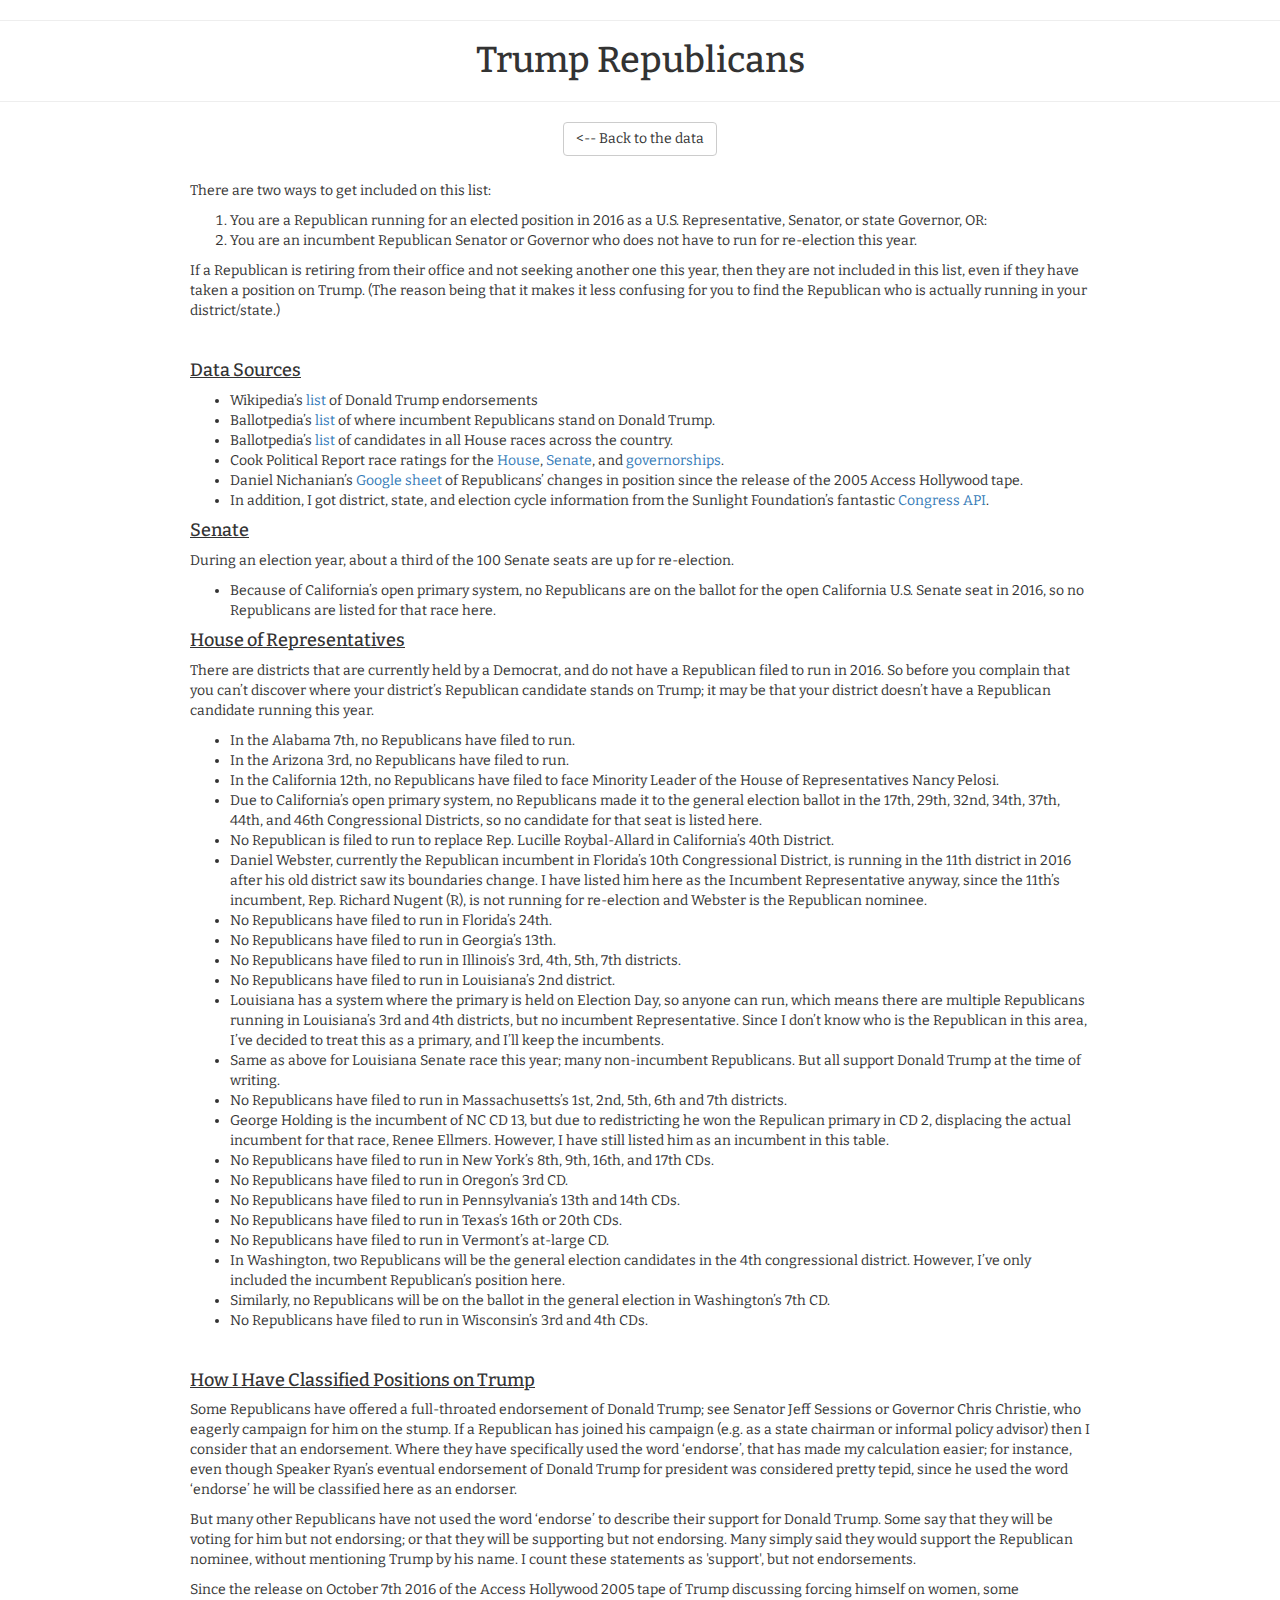
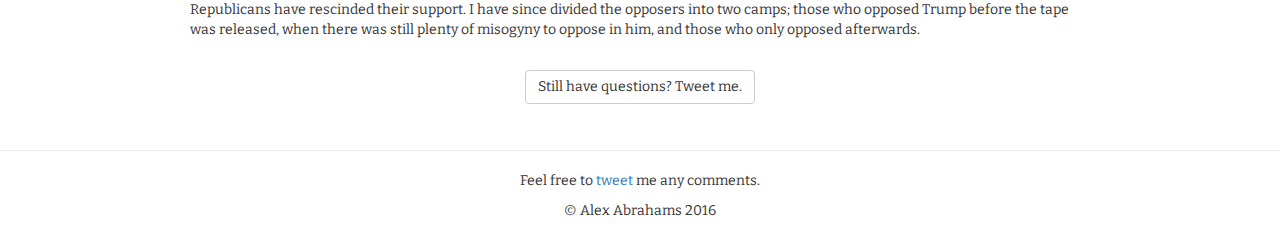
==== about.html @ d9d055bd "first commit" ====
<!DOCTYPE html>
<html>
    <head>
        <meta charset="utf-8">
        <meta http-equiv="X-UA-Compatible" content="IE=edge">
        <meta name="viewport" content="width=device-width, initial-scale=1">
        <!-- The above 3 meta tags *must* come first in the head; any other head content must come *after* these tags -->
        <title>Trump Republicans | About</title>
        <meta name="author" content="Alex Abrahams">
        <meta name="description" content="A list of elected Republicans who support and/or currently endorse Donald Trump for President of the United States. Naming and shaming.">

        <!-- Bootstrap core CSS -->
        <link href="css/bootstrap.min.css" rel="stylesheet">

        <!-- CSV to Table by Derek Eder CSS -->
        <!-- <link href="css/dataTables.bootstrap.css" rel="stylesheet"> -->

        <!-- Custom CSS -->
        <link rel="stylesheet" href="css/main.css">
        <link href='http://fonts.googleapis.com/css?family=Arvo:400,700|Bitter:400,700|Slabo+27px' rel='stylesheet' type='text/css'>
        <link href='http://fonts.googleapis.com/css?family=Nunito:400,300,700' rel='stylesheet' type='text/css'>

        <link rel="shortcut icon" href="images/favicon.ico">
        <link rel="icon" sizes="16x16 32x32 64x64" href="images/favicon.ico">
        <link rel="icon" type="image/png" sizes="196x196" href="images/favicon-192.png">
        <link rel="icon" type="image/png" sizes="160x160" href="images/favicon-160.png">
        <link rel="icon" type="image/png" sizes="96x96" href="images/favicon-96.png">
        <link rel="icon" type="image/png" sizes="64x64" href="images/favicon-64.png">
        <link rel="icon" type="image/png" sizes="32x32" href="images/favicon-32.png">
        <link rel="icon" type="image/png" sizes="16x16" href="images/favicon-16.png">
        <link rel="apple-touch-icon" href="images/favicon-57.png">
        <link rel="apple-touch-icon" sizes="114x114" href="images/favicon-114.png">
        <link rel="apple-touch-icon" sizes="72x72" href="images/favicon-72.png">
        <link rel="apple-touch-icon" sizes="144x144" href="images/favicon-144.png">
        <link rel="apple-touch-icon" sizes="60x60" href="images/favicon-60.png">
        <link rel="apple-touch-icon" sizes="120x120" href="images/favicon-120.png">
        <link rel="apple-touch-icon" sizes="76x76" href="images/favicon-76.png">
        <link rel="apple-touch-icon" sizes="152x152" href="images/favicon-152.png">
        <link rel="apple-touch-icon" sizes="180x180" href="images/favicon-180.png">
        <meta name="msapplication-TileColor" content="#FFFFFF">
        <meta name="msapplication-TileImage" content="images/favicon-144.png">
        <meta name="msapplication-config" content="images/browserconfig.xml">

    </head>
    <body>
        <header>
            <hr>
            <h1><a href="index.html">Trump Republicans</a></h1>
            <hr>
            <a href="index.html" class="btn btn-default tweeter" role="button"> <-- Back to the data</a>
            <div id="about">
                <p>
                    There are two ways to get included on this list:
                <p/>
                <ol>
                    <li>You are a Republican running for an elected position in 2016 as a U.S. Representative, Senator, or state Governor, OR:</li>
                    <li>You are an incumbent Republican Senator or Governor who does not have to run for re-election this year.</li>
                </ol>
                <p>

                    If a Republican is retiring from their office and not seeking another one this year, then they are not included in this list, even if they have taken a position on Trump. (The reason being that it makes it less confusing for you to find the Republican who is actually running in your district/state.) 
                </p>
                <br>
                <!-- <p>
                    A list of the elected Republican Senators, Representatives, and Governors who have formally endorsed 
                    Donald J. Trump for President of the United States. If that person is up for re-election in 2016, you can also find a link to support their Democratic opponent. This list is based on the Wikipedia <a href="https://en.wikipedia.org/wiki/List_of_Donald_Trump_presidential_campaign_endorsements,_2016">list of Trump endorsers</a> and uses data from 
                    the Sunlight Foundation Congress API.
                </p> -->
                <h4 class="subheading">Data Sources</h4>

                <ul>
                    <li>Wikipedia&#8217;s <a href="https://en.wikipedia.org/wiki/List_of_Donald_Trump_presidential_campaign_endorsements,_2016" target="_blank">list</a> of Donald Trump endorsements</li>
                    <li>Ballotpedia&#8217;s <a href="https://ballotpedia.org/Republicans_and_their_declared_positions_on_Donald_Trump#Tracking_support_for_Trump" target="_blank">list</a> of where incumbent Republicans stand on Donald Trump.</li>
                    <li>Ballotpedia&#8217;s <a href="https://ballotpedia.org/U.S._House_battlegrounds,_2016" target="_blank">list</a> of candidates in all House races across the country.</li>
                    <li>Cook Political Report race ratings for the <a href="http://cookpolitical.com/house/charts/race-ratings" target="_blank">House</a>, <a href="http://cookpolitical.com/senate/charts/race-ratings" target="_blank">Senate</a>, and <a href="http://cookpolitical.com/governor/charts/race-ratings" target="_blank">governorships</a>.</li>
                    <li>Daniel Nichanian&#8217;s <a href="https://docs.google.com/spreadsheets/d/15MudzswjU45efqvus21goEqtknbsfy9w2CLaWvOa_z0/edit#gid=0" target="_blank">Google sheet</a> of Republicans&#8217; changes in position since the release of the 2005 Access Hollywood tape.</li>
                    <li>In addition, I got district, state, and election cycle information from the Sunlight Foundation&#8217;s fantastic <a href="https://sunlightlabs.github.io/congress/legislators.html" target="_blank">Congress API</a>.</li>
                </ul>

                <h4 class="subheading">Senate</h4>

                <p>
                During an election year, about a third of the 100 Senate seats are up for re-election. </p>

                <ul>
                <li>Because of California&#8217;s open primary system, no Republicans are on the ballot for the open California U.S. Senate seat in 2016, so no Republicans are listed for that race here.</li>
                </ul>

                <h4 class="subheading">House of Representatives</h4>

                <p>
                There are districts that are currently held by a Democrat, and do not have a Republican filed to run in 2016. So before you complain that you can&#8217;t discover where your district&#8217;s Republican candidate stands on Trump; it may be that your district doesn&#8217;t have a Republican candidate running this year.</p>

                <ul>
                <li>In the Alabama 7th, no Republicans have filed to run.</li>
                <li>In the Arizona 3rd, no Republicans have filed to run.</li>
                <li>In the California 12th, no Republicans have filed to face Minority Leader of the House of Representatives Nancy Pelosi.</li>
                <li>Due to California&#8217;s open primary system, no Republicans made it to the general election ballot in the 17th, 29th, 32nd, 34th, 37th, 44th, and 46th Congressional Districts, so no candidate for that seat is listed here.</li>
                <li>No Republican is filed to run to replace Rep. Lucille Roybal-Allard in California&#8217;s 40th District.</li>
                <li>Daniel Webster, currently the Republican incumbent in Florida&#8217;s 10th Congressional District, is running in the 11th district in 2016 after his old district saw its boundaries change. I have listed him here as the Incumbent Representative anyway, since the 11th&#8217;s incumbent, Rep. Richard Nugent (R), is not running for re-election and Webster is the Republican nominee.</li>
                <li>No Republicans have filed to run in Florida&#8217;s 24th.</li>
                <li>No Republicans have filed to run in Georgia&#8217;s 13th.</li>
                <li>No Republicans have filed to run in Illinois&#8217;s 3rd, 4th, 5th, 7th districts.</li>
                <li>No Republicans have filed to run in Louisiana&#8217;s 2nd district.</li>
                <li>Louisiana has a system where the primary is held on Election Day, so anyone can run, which means there are multiple Republicans running in Louisiana&#8217;s 3rd and 4th districts, but no incumbent Representative. Since I don&#8217;t know who is the Republican in this area, I&#8217;ve decided to treat this as a primary, and I&#8217;ll keep the incumbents.</li>
                <li>Same as above for Louisiana Senate race this year; many non-incumbent Republicans. But all support Donald Trump at the time of writing.</li>
                <li>No Republicans have filed to run in Massachusetts&#8217;s 1st, 2nd, 5th, 6th and 7th districts.</li>
                <li>George Holding is the incumbent of NC CD 13, but due to redistricting he won the Repulican primary in CD 2, displacing the actual incumbent for that race, Renee Ellmers. However, I have still listed him as an incumbent in this table.</li>
                <li>No Republicans have filed to run in New York&#8217;s 8th, 9th, 16th, and 17th CDs.</li>
                <li>No Republicans have filed to run in Oregon&#8217;s 3rd CD.</li>
                <li>No Republicans have filed to run in Pennsylvania&#8217;s 13th and 14th CDs.</li>
                <li>No Republicans have filed to run in Texas&#8217;s 16th or 20th CDs.</li>
                <li>No Republicans have filed to run in Vermont&#8217;s at-large CD.</li>
                <li>In Washington, two Republicans will be the general election candidates in the 4th congressional district. However, I&#8217;ve only included the incumbent Republican&#8217;s position here.</li>
                <li>Similarly, no Republicans will be on the ballot in the general election in Washington&#8217;s 7th CD.</li>
                <li>No Republicans have filed to run in Wisconsin&#8217;s 3rd and 4th CDs.</li>
                </ul>
                <br>

                <h4 class="subheading">How I Have Classified Positions on Trump</h4>

                <p>Some Republicans have offered a full-throated endorsement of Donald Trump; see Senator Jeff Sessions or Governor Chris Christie, who eagerly campaign for him on the stump. If a Republican has joined his campaign (e.g. as a state chairman or informal policy advisor) then I consider that an endorsement. Where they have specifically used the word &#8216;endorse&#8217;, that has made my calculation easier; for instance, even though Speaker Ryan&#8217;s eventual endorsement of Donald Trump for president was considered pretty tepid, since he used the word &#8216;endorse&#8217; he will be classified here as an endorser.</p>

                <p>But many other Republicans have not used the word &#8216;endorse&#8217; to describe their support for Donald Trump. Some say that they will be voting for him but not endorsing; or that they will be supporting but not endorsing. Many simply said they would support the Republican nominee, without mentioning Trump by his name. I count these statements as 'support', but not endorsements.</p>

                <p>Since the release on October 7th 2016 of the Access Hollywood 2005 tape of Trump discussing forcing himself on women, some Republicans have rescinded their support. I have since divided the opposers into two camps; those who opposed Trump before the tape was released, when there was still plenty of misogyny to oppose in him, and those who only opposed afterwards.</p>
            </div>
            <br>
            <a href="https://twitter.com/Alex_Abes" target="_blank" class="btn btn-default tweeter" role="button">Still have questions? Tweet me. </a>
        </header>

        <!-- Bootstrap core JavaScript
        ================================================== -->
        <!-- Placed at the end of the document so the pages load faster -->
        <script src="js/jquery.min.js"></script>
        <script src="js/bootstrap.min.js"></script>
        <script src="js/jquery.csv.min.js"></script>
        <script src="js/jquery.dataTables.min.js"></script>
        <script src="js/dataTables.bootstrap.js"></script>
        <script src='js/csv_to_html_table.js'></script>

        
        <footer class="site-footer" id="footer">
            <hr>
            <p>Feel free to <a href="https://twitter.com/Alex_Abes" target="_blank">tweet</a> me any comments.</p>
            <p>&copy; Alex Abrahams 2016</p>
        </footer>
    </body>
</html>
---- css/main.css ----
body {
    font-family: 'Bitter', serif;
}

h1 a {
  text-decoration: none;
  color: inherit;
}

.container-fluid {
    /*max-width: 900px;*/
    display: block;
    margin-left: auto;
    margin-right: auto;
    padding-left: 30px;
    padding-right: 30px;
}

header {
    text-align: center;
}

#about {
  text-align: left;
  max-width: 900px;
  display: block;
  margin-left: auto;
  margin-right: auto;
}

.subheading {
  text-decoration: underline;
}

#intro {
    max-width: 600px;
    text-align: center;
    display: block;
    margin-left: auto;
    margin-right: auto;
}

#quotes {
    max-width: 400px;
    display: block;
    margin-left: auto;
    margin-right: auto;
    border-color: black;
}

.site-footer {
  text-align: center;
}

.tweeter {
    margin-bottom: 2%;
}
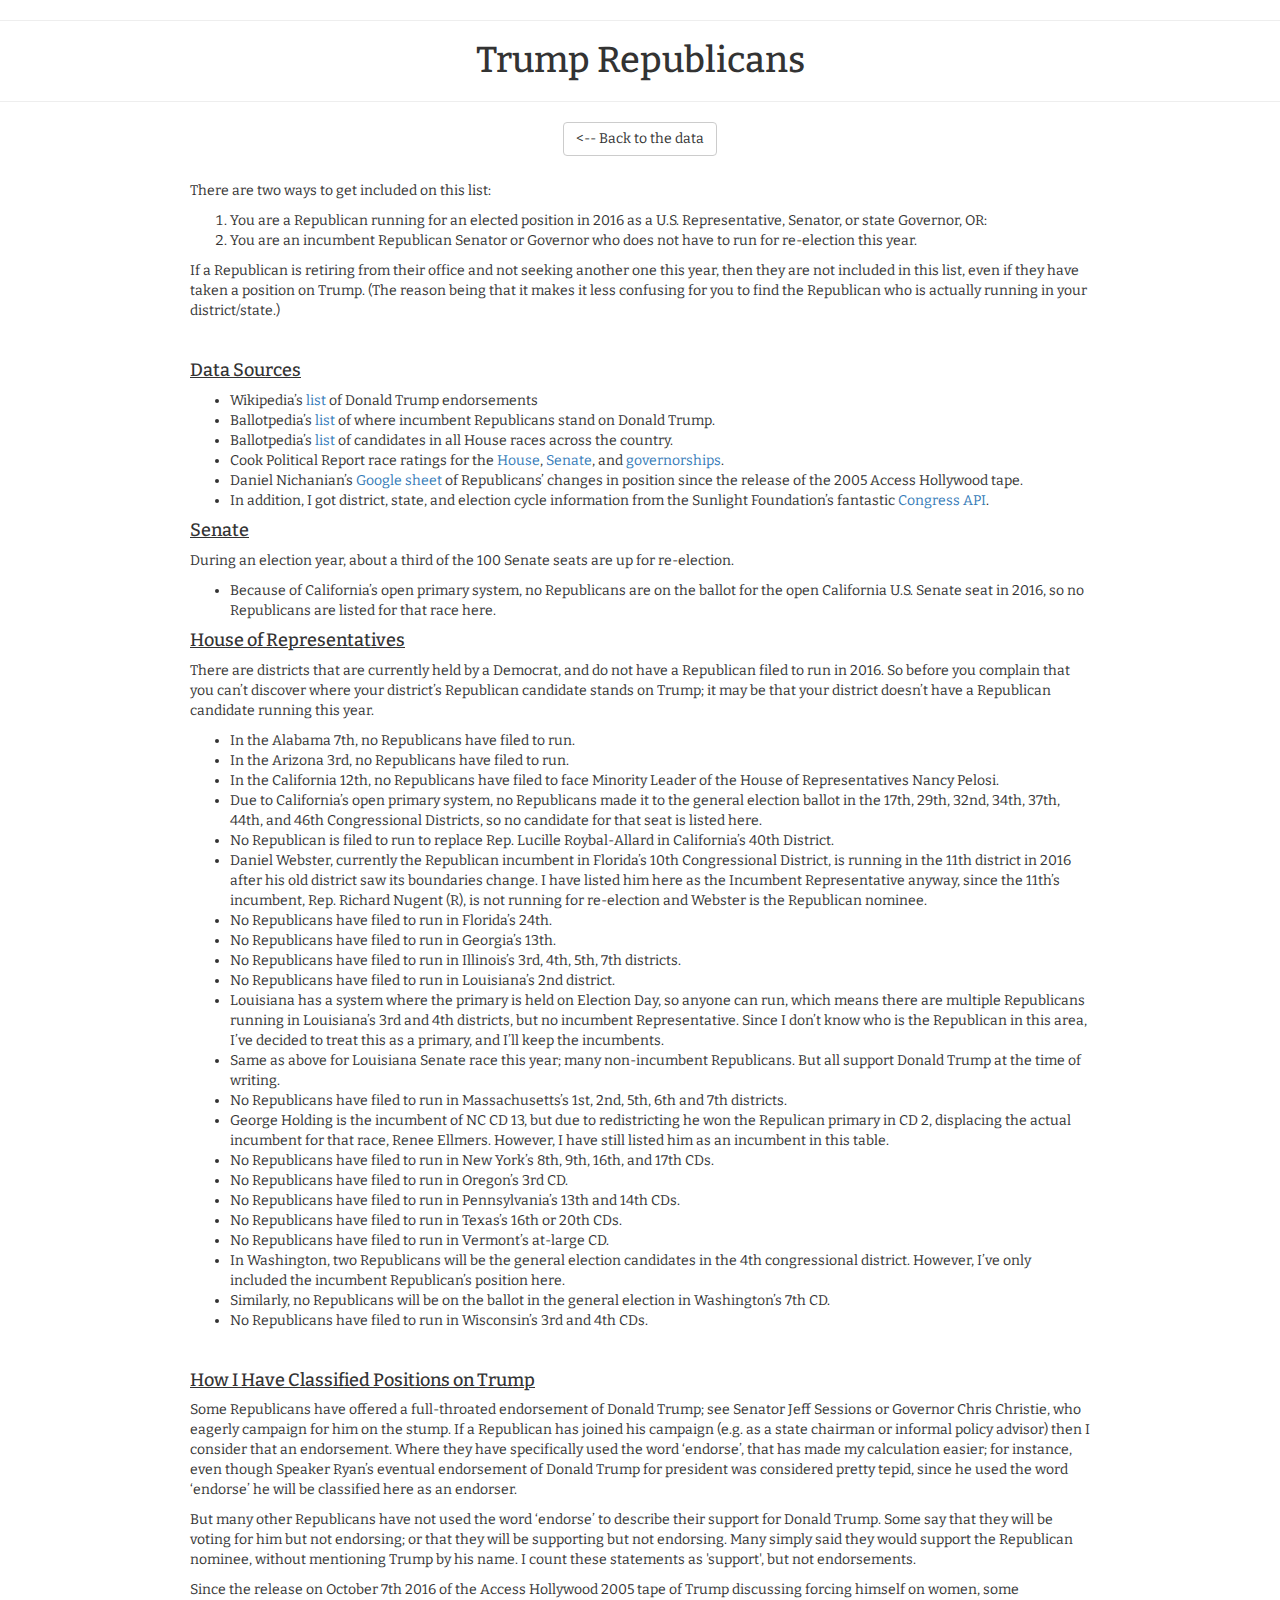
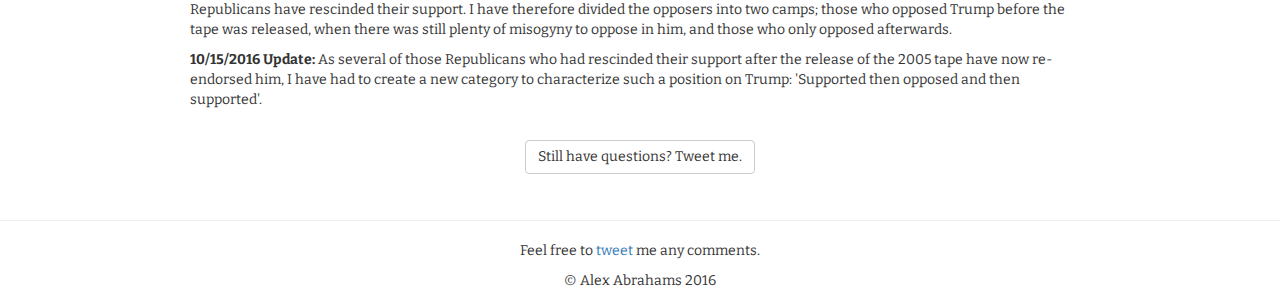
==== commit f00bcbd3: "added new category for those who re-endorsed trump" ====
--- a/about.html
+++ b/about.html
@@ -123,7 +123,9 @@
 
                 <p>But many other Republicans have not used the word &#8216;endorse&#8217; to describe their support for Donald Trump. Some say that they will be voting for him but not endorsing; or that they will be supporting but not endorsing. Many simply said they would support the Republican nominee, without mentioning Trump by his name. I count these statements as 'support', but not endorsements.</p>
 
-                <p>Since the release on October 7th 2016 of the Access Hollywood 2005 tape of Trump discussing forcing himself on women, some Republicans have rescinded their support. I have since divided the opposers into two camps; those who opposed Trump before the tape was released, when there was still plenty of misogyny to oppose in him, and those who only opposed afterwards.</p>
+                <p>Since the release on October 7th 2016 of the Access Hollywood 2005 tape of Trump discussing forcing himself on women, some Republicans have rescinded their support. I have therefore divided the opposers into two camps; those who opposed Trump before the tape was released, when there was still plenty of misogyny to oppose in him, and those who only opposed afterwards.</p>
+
+                <p><strong>10/15/2016 Update:</strong> As several of those Republicans who had rescinded their support after the release of the 2005 tape have now re-endorsed him, I have had to create a new category to characterize such a position on Trump: 'Supported then opposed and then supported'.</p>
             </div>
             <br>
             <a href="https://twitter.com/Alex_Abes" target="_blank" class="btn btn-default tweeter" role="button">Still have questions? Tweet me. </a>
